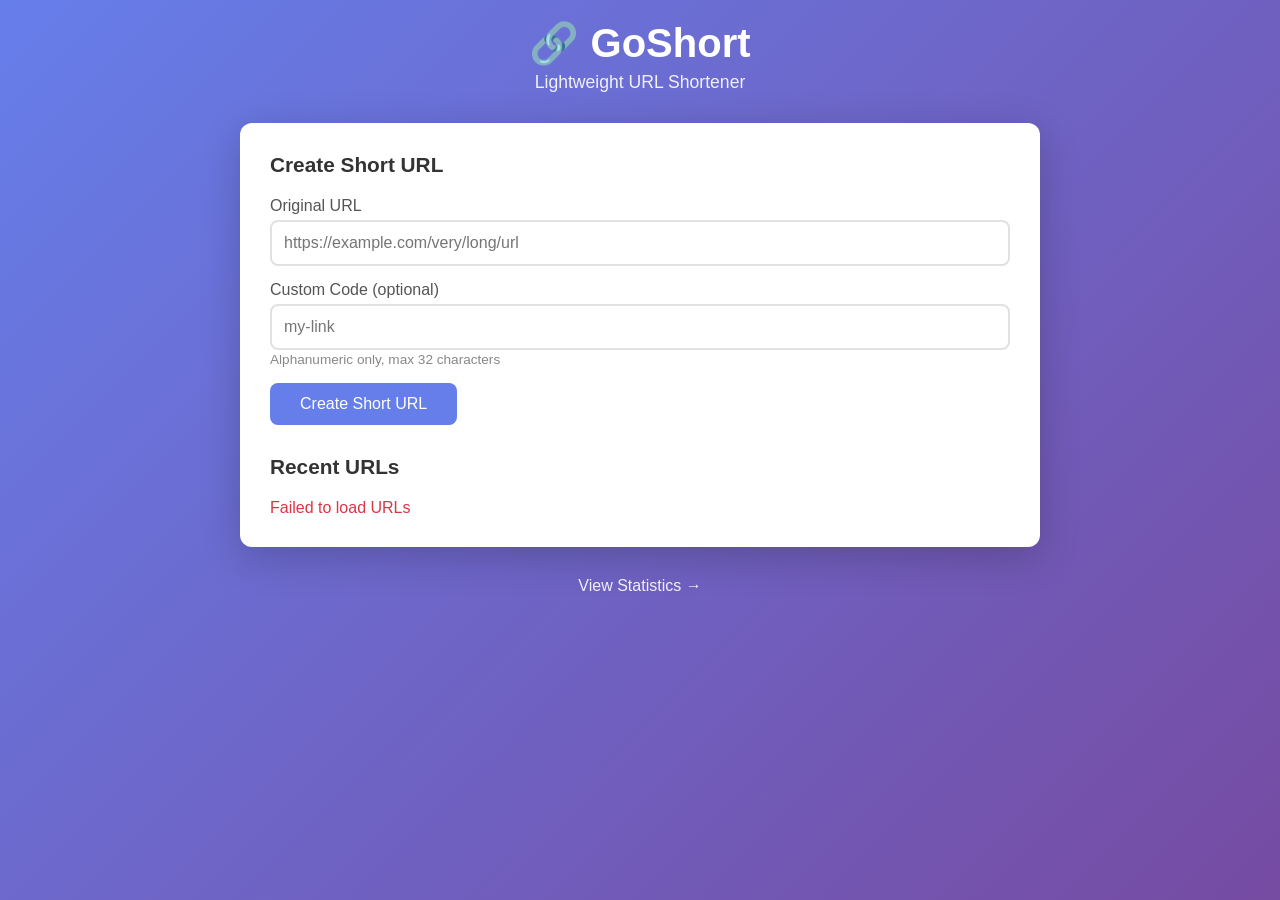
==== templates/index.html @ 1ff6a22d "Initial commit: GoShort URL shortener" ====
<!DOCTYPE html>
<html lang="en">
<head>
    <meta charset="UTF-8">
    <meta name="viewport" content="width=device-width, initial-scale=1.0">
    <title>GoShort - URL Shortener</title>
    <link rel="stylesheet" href="/static/css/style.css">
</head>
<body>
    <div class="container">
        <header>
            <h1>🔗 GoShort</h1>
            <p class="subtitle">Lightweight URL Shortener</p>
        </header>

        <main>
            <section class="create-form">
                <h2>Create Short URL</h2>
                <form id="shortenForm">
                    <div class="form-group">
                        <label for="url">Original URL</label>
                        <input type="url" id="url" name="url" placeholder="https://example.com/very/long/url" required>
                    </div>
                    <div class="form-group">
                        <label for="customCode">Custom Code (optional)</label>
                        <input type="text" id="customCode" name="custom_code" placeholder="my-link" pattern="[0-9A-Za-z]+">
                        <small>Alphanumeric only, max 32 characters</small>
                    </div>
                    <button type="submit">Create Short URL</button>
                </form>
                <div id="result" class="result hidden"></div>
            </section>

            <section class="url-list">
                <h2>Recent URLs</h2>
                <div id="urlsContainer">
                    <p class="loading">Loading...</p>
                </div>
            </section>
        </main>

        <footer>
            <a href="/stats">View Statistics →</a>
        </footer>
    </div>

    <script>
        const form = document.getElementById('shortenForm');
        const result = document.getElementById('result');
        const urlsContainer = document.getElementById('urlsContainer');

        form.addEventListener('submit', async (e) => {
            e.preventDefault();
            const url = document.getElementById('url').value;
            const customCode = document.getElementById('customCode').value;

            result.classList.add('hidden');
            result.className = 'result';

            try {
                const body = { url };
                if (customCode) body.custom_code = customCode;

                const response = await fetch('/api/shorten', {
                    method: 'POST',
                    headers: { 'Content-Type': 'application/json' },
                    body: JSON.stringify(body)
                });

                const data = await response.json();

                if (!response.ok) {
                    result.textContent = `Error: ${data.message || data.error}`;
                    result.classList.add('error');
                } else {
                    result.innerHTML = `
                        <strong>Short URL created!</strong><br>
                        <a href="${data.short_url}" target="_blank">${data.short_url}</a>
                    `;
                    result.classList.add('success');
                    form.reset();
                    loadURLs();
                }
                result.classList.remove('hidden');
            } catch (err) {
                result.textContent = `Network error: ${err.message}`;
                result.classList.add('error', 'hidden');
                result.classList.remove('hidden');
            }
        });

        async function loadURLs() {
            try {
                const response = await fetch('/api/urls');
                const data = await response.json();

                if (data.urls && data.urls.length > 0) {
                    urlsContainer.innerHTML = data.urls.map(url => `
                        <div class="url-item">
                            <div class="url-info">
                                <a href="${url.short_url}" target="_blank">${url.short_url}</a>
                                <span class="original">${url.original_url}</span>
                            </div>
                            <div class="url-stats">
                                <span class="clicks">${url.clicks} clicks</span>
                                <button onclick="deleteURL('${url.code}')" class="delete-btn">Delete</button>
                            </div>
                        </div>
                    `).join('');
                } else {
                    urlsContainer.innerHTML = '<p class="empty">No URLs yet. Create your first one above!</p>';
                }
            } catch (err) {
                urlsContainer.innerHTML = '<p class="error">Failed to load URLs</p>';
            }
        }

        async function deleteURL(code) {
            if (!confirm('Delete this short URL?')) return;

            try {
                const response = await fetch(`/api/urls/${code}`, { method: 'DELETE' });
                if (response.ok) {
                    loadURLs();
                } else {
                    alert('Failed to delete URL');
                }
            } catch (err) {
                alert('Network error');
            }
        }

        loadURLs();
    </script>
</body>
</html>
---- static/css/style.css ----
* {
    margin: 0;
    padding: 0;
    box-sizing: border-box;
}

body {
    font-family: -apple-system, BlinkMacSystemFont, 'Segoe UI', Roboto, Oxygen, Ubuntu, sans-serif;
    background: linear-gradient(135deg, #667eea 0%, #764ba2 100%);
    min-height: 100vh;
    padding: 20px;
}

.container {
    max-width: 800px;
    margin: 0 auto;
}

header {
    text-align: center;
    color: white;
    margin-bottom: 30px;
}

header h1 {
    font-size: 2.5rem;
    margin-bottom: 5px;
}

.subtitle {
    opacity: 0.9;
    font-size: 1.1rem;
}

main {
    background: white;
    border-radius: 12px;
    padding: 30px;
    box-shadow: 0 10px 40px rgba(0, 0, 0, 0.2);
}

h2 {
    color: #333;
    margin-bottom: 20px;
    font-size: 1.3rem;
}

.form-group {
    margin-bottom: 15px;
}

label {
    display: block;
    margin-bottom: 5px;
    color: #555;
    font-weight: 500;
}

input[type="url"],
input[type="text"] {
    width: 100%;
    padding: 12px;
    border: 2px solid #e1e1e1;
    border-radius: 8px;
    font-size: 1rem;
    transition: border-color 0.3s;
}

input:focus {
    outline: none;
    border-color: #667eea;
}

small {
    color: #888;
    font-size: 0.85rem;
}

button {
    background: #667eea;
    color: white;
    border: none;
    padding: 12px 30px;
    border-radius: 8px;
    font-size: 1rem;
    cursor: pointer;
    transition: background 0.3s;
}

button:hover {
    background: #5568d3;
}

.result {
    margin-top: 20px;
    padding: 15px;
    border-radius: 8px;
    text-align: center;
}

.result.success {
    background: #d4edda;
    color: #155724;
    border: 1px solid #c3e6cb;
}

.result.error {
    background: #f8d7da;
    color: #721c24;
    border: 1px solid #f5c6cb;
}

.hidden {
    display: none;
}

.url-list {
    margin-top: 30px;
}

.url-item {
    display: flex;
    justify-content: space-between;
    align-items: center;
    padding: 15px;
    border-bottom: 1px solid #eee;
}

.url-item:last-child {
    border-bottom: none;
}

.url-info {
    flex: 1;
    min-width: 0;
}

.url-info a {
    color: #667eea;
    text-decoration: none;
    font-weight: 500;
    display: block;
    margin-bottom: 3px;
}

.url-info a:hover {
    text-decoration: underline;
}

.url-info .original {
    display: block;
    font-size: 0.85rem;
    color: #888;
    white-space: nowrap;
    overflow: hidden;
    text-overflow: ellipsis;
}

.url-info .created {
    display: block;
    font-size: 0.8rem;
    color: #aaa;
    margin-top: 3px;
}

.url-stats {
    display: flex;
    align-items: center;
    gap: 15px;
}

.clicks {
    background: #f0f0f0;
    padding: 5px 12px;
    border-radius: 20px;
    font-size: 0.85rem;
    color: #666;
}

.clicks.big {
    font-size: 1.1rem;
    font-weight: 600;
    background: #667eea;
    color: white;
    padding: 8px 16px;
}

.delete-btn {
    background: #dc3545;
    padding: 6px 12px;
    font-size: 0.85rem;
}

.delete-btn:hover {
    background: #c82333;
}

.stats-summary {
    display: grid;
    grid-template-columns: 1fr 1fr;
    gap: 20px;
    margin-bottom: 30px;
}

.stat-card {
    background: linear-gradient(135deg, #667eea 0%, #764ba2 100%);
    color: white;
    padding: 20px;
    border-radius: 10px;
    text-align: center;
}

.stat-card h3 {
    color: rgba(255, 255, 255, 0.8);
    font-size: 0.9rem;
    margin-bottom: 10px;
}

.stat-value {
    font-size: 2rem;
    font-weight: 700;
}

.empty, .loading {
    text-align: center;
    color: #888;
    padding: 40px;
}

.error {
    color: #dc3545;
}

footer {
    text-align: center;
    margin-top: 30px;
}

footer a {
    color: white;
    text-decoration: none;
    opacity: 0.9;
}

footer a:hover {
    opacity: 1;
    text-decoration: underline;
}
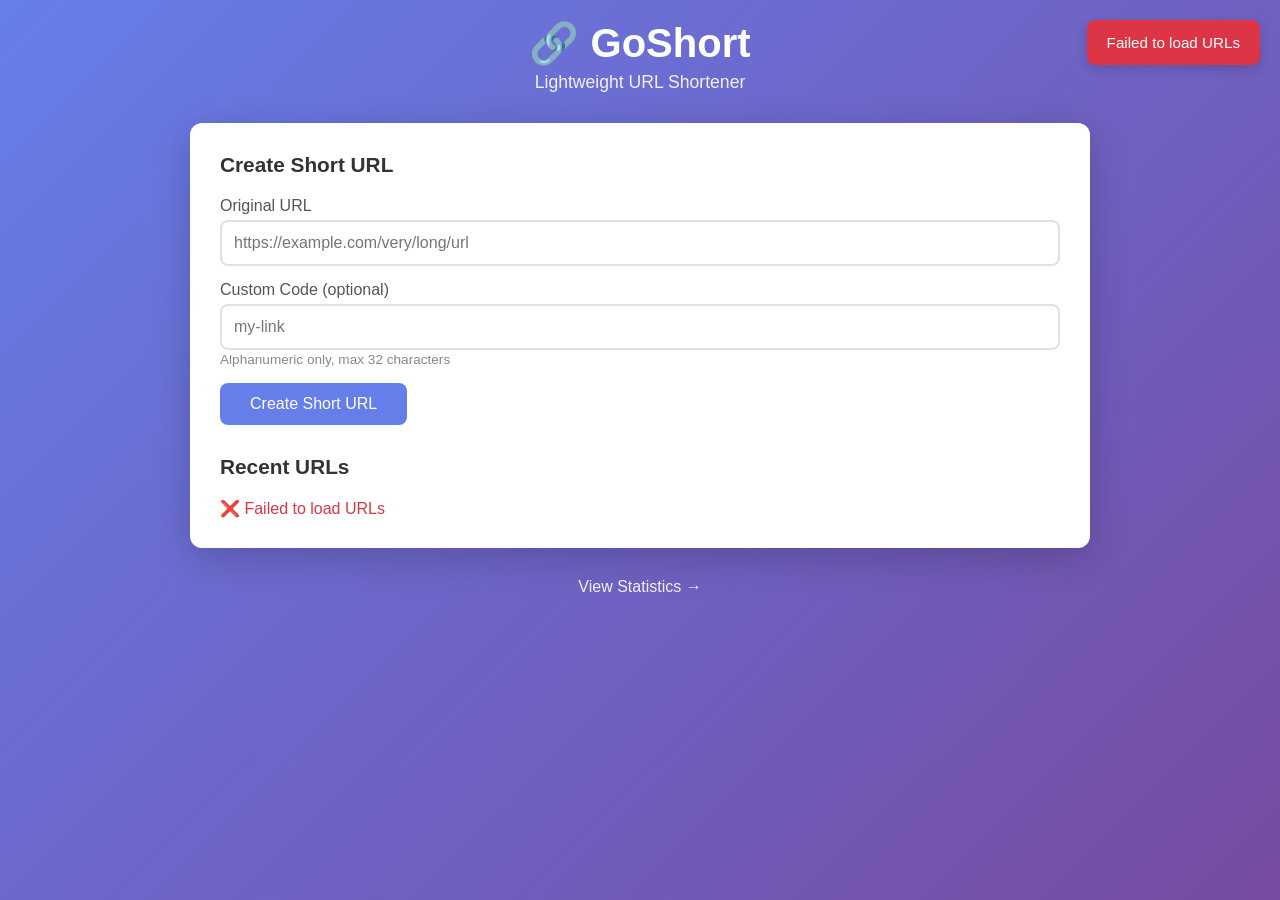
==== commit dc2f2134: "feat: enhance web UI with forms and dynamic content" ====
--- a/templates/index.html
+++ b/templates/index.html
@@ -23,10 +23,10 @@
                     </div>
                     <div class="form-group">
                         <label for="customCode">Custom Code (optional)</label>
-                        <input type="text" id="customCode" name="custom_code" placeholder="my-link" pattern="[0-9A-Za-z]+">
+                        <input type="text" id="customCode" name="custom_code" placeholder="my-link" pattern="[0-9A-Za-z]+" maxlength="32">
                         <small>Alphanumeric only, max 32 characters</small>
                     </div>
-                    <button type="submit">Create Short URL</button>
+                    <button type="submit" id="submitBtn">Create Short URL</button>
                 </form>
                 <div id="result" class="result hidden"></div>
             </section>
@@ -44,16 +44,55 @@
         </footer>
     </div>
 
+    <!-- Toast Notification Container -->
+    <div id="toastContainer" class="toast-container"></div>
+
     <script>
         const form = document.getElementById('shortenForm');
         const result = document.getElementById('result');
         const urlsContainer = document.getElementById('urlsContainer');
+        const submitBtn = document.getElementById('submitBtn');
+        const toastContainer = document.getElementById('toastContainer');
+
+        // Show toast notification
+        function showToast(message, type = 'info') {
+            const toast = document.createElement('div');
+            toast.className = `toast toast-${type}`;
+            toast.textContent = message;
+            toastContainer.appendChild(toast);
+
+            // Trigger animation
+            requestAnimationFrame(() => {
+                toast.classList.add('show');
+            });
+
+            // Auto-dismiss after 3 seconds
+            setTimeout(() => {
+                toast.classList.remove('show');
+                setTimeout(() => toast.remove(), 300);
+            }, 3000);
+        }
+
+        // Show inline result message
+        function showResult(message, isSuccess) {
+            result.textContent = message;
+            result.className = `result ${isSuccess ? 'success' : 'error'}`;
+            result.classList.remove('hidden');
+        }
 
         form.addEventListener('submit', async (e) => {
             e.preventDefault();
-            const url = document.getElementById('url').value;
-            const customCode = document.getElementById('customCode').value;
-
+            const url = document.getElementById('url').value.trim();
+            const customCode = document.getElementById('customCode').value.trim();
+
+            if (!url) {
+                showToast('Please enter a URL', 'error');
+                return;
+            }
+
+            // Disable button during request
+            submitBtn.disabled = true;
+            submitBtn.textContent = 'Creating...';
             result.classList.add('hidden');
             result.className = 'result';
 
@@ -70,26 +109,26 @@
                 const data = await response.json();
 
                 if (!response.ok) {
-                    result.textContent = `Error: ${data.message || data.error}`;
-                    result.classList.add('error');
+                    const errorMsg = data.message || data.error || 'Unknown error';
+                    showResult(`❌ ${errorMsg}`, false);
+                    showToast(`Failed: ${errorMsg}`, 'error');
                 } else {
-                    result.innerHTML = `
-                        <strong>Short URL created!</strong><br>
-                        <a href="${data.short_url}" target="_blank">${data.short_url}</a>
-                    `;
-                    result.classList.add('success');
+                    showResult(`✅ Short URL created! <a href="${data.short_url}" target="_blank">${data.short_url}</a>`, true);
+                    showToast('Short URL created successfully!', 'success');
                     form.reset();
                     loadURLs();
                 }
-                result.classList.remove('hidden');
-            } catch (err) {
-                result.textContent = `Network error: ${err.message}`;
-                result.classList.add('error', 'hidden');
-                result.classList.remove('hidden');
+            } catch (err) {
+                showResult(`❌ Network error: ${err.message}`, false);
+                showToast('Network error. Please try again.', 'error');
+            } finally {
+                submitBtn.disabled = false;
+                submitBtn.textContent = 'Create Short URL';
             }
         });
 
         async function loadURLs() {
+            urlsContainer.innerHTML = '<p class="loading">Loading...</p>';
             try {
                 const response = await fetch('/api/urls');
                 const data = await response.json();
@@ -98,38 +137,64 @@
                     urlsContainer.innerHTML = data.urls.map(url => `
                         <div class="url-item">
                             <div class="url-info">
-                                <a href="${url.short_url}" target="_blank">${url.short_url}</a>
-                                <span class="original">${url.original_url}</span>
+                                <a href="${url.short_url}" target="_blank" class="short-link">${url.short_url}</a>
+                                <span class="original" title="${escapeHtml(url.original_url)}">${escapeHtml(url.original_url)}</span>
+                                <span class="created">Created: ${formatDate(url.created_at)}</span>
                             </div>
                             <div class="url-stats">
-                                <span class="clicks">${url.clicks} clicks</span>
-                                <button onclick="deleteURL('${url.code}')" class="delete-btn">Delete</button>
+                                <span class="clicks" title="${url.clicks} clicks">${url.clicks} clicks</span>
+                                <button onclick="copyURL('${url.short_url}')" class="copy-btn" title="Copy">📋</button>
+                                <button onclick="deleteURL('${url.code}')" class="delete-btn" title="Delete">🗑️</button>
                             </div>
                         </div>
                     `).join('');
                 } else {
-                    urlsContainer.innerHTML = '<p class="empty">No URLs yet. Create your first one above!</p>';
+                    urlsContainer.innerHTML = '<p class="empty">No URLs yet. Create your first one above! 🚀</p>';
                 }
             } catch (err) {
-                urlsContainer.innerHTML = '<p class="error">Failed to load URLs</p>';
+                urlsContainer.innerHTML = '<p class="error">❌ Failed to load URLs</p>';
+                showToast('Failed to load URLs', 'error');
+            }
+        }
+
+        function escapeHtml(text) {
+            const div = document.createElement('div');
+            div.textContent = text;
+            return div.innerHTML;
+        }
+
+        function formatDate(dateStr) {
+            const date = new Date(dateStr);
+            return date.toLocaleDateString() + ' ' + date.toLocaleTimeString([], { hour: '2-digit', minute: '2-digit' });
+        }
+
+        async function copyURL(shortUrl) {
+            try {
+                await navigator.clipboard.writeText(shortUrl);
+                showToast('Copied to clipboard!', 'success');
+            } catch (err) {
+                showToast('Failed to copy', 'error');
             }
         }
 
         async function deleteURL(code) {
-            if (!confirm('Delete this short URL?')) return;
+            if (!confirm('Delete this short URL? This action cannot be undone.')) return;
 
             try {
                 const response = await fetch(`/api/urls/${code}`, { method: 'DELETE' });
                 if (response.ok) {
+                    showToast('URL deleted', 'success');
                     loadURLs();
                 } else {
-                    alert('Failed to delete URL');
+                    const data = await response.json();
+                    showToast(`Failed: ${data.message || 'Unknown error'}`, 'error');
                 }
             } catch (err) {
-                alert('Network error');
-            }
-        }
-
+                showToast('Network error', 'error');
+            }
+        }
+
+        // Initial load
         loadURLs();
     </script>
 </body>
--- a/static/css/style.css
+++ b/static/css/style.css
@@ -12,7 +12,7 @@
 }
 
 .container {
-    max-width: 800px;
+    max-width: 900px;
     margin: 0 auto;
 }
 
@@ -43,6 +43,15 @@
     color: #333;
     margin-bottom: 20px;
     font-size: 1.3rem;
+    display: flex;
+    align-items: center;
+    gap: 10px;
+}
+
+.url-count {
+    font-size: 0.9rem;
+    color: #888;
+    font-weight: normal;
 }
 
 .form-group {
@@ -63,12 +72,18 @@
     border: 2px solid #e1e1e1;
     border-radius: 8px;
     font-size: 1rem;
-    transition: border-color 0.3s;
+    transition: border-color 0.3s, box-shadow 0.3s;
 }
 
 input:focus {
     outline: none;
     border-color: #667eea;
+    box-shadow: 0 0 0 3px rgba(102, 126, 234, 0.1);
+}
+
+input.error {
+    border-color: #dc3545;
+    box-shadow: 0 0 0 3px rgba(220, 53, 69, 0.1);
 }
 
 small {
@@ -84,11 +99,20 @@
     border-radius: 8px;
     font-size: 1rem;
     cursor: pointer;
-    transition: background 0.3s;
+    transition: background 0.3s, transform 0.1s;
 }
 
 button:hover {
     background: #5568d3;
+}
+
+button:active {
+    transform: scale(0.98);
+}
+
+button:disabled {
+    background: #ccc;
+    cursor: not-allowed;
 }
 
 .result {
@@ -96,18 +120,26 @@
     padding: 15px;
     border-radius: 8px;
     text-align: center;
+    line-height: 1.6;
 }
 
 .result.success {
     background: #d4edda;
     color: #155724;
     border: 1px solid #c3e6cb;
+    animation: slideIn 0.3s ease;
 }
 
 .result.error {
     background: #f8d7da;
     color: #721c24;
     border: 1px solid #f5c6cb;
+    animation: shake 0.4s ease;
+}
+
+.result a {
+    color: #155724;
+    font-weight: 600;
 }
 
 .hidden {
@@ -124,10 +156,24 @@
     align-items: center;
     padding: 15px;
     border-bottom: 1px solid #eee;
+    transition: background 0.2s;
 }
 
 .url-item:last-child {
     border-bottom: none;
+}
+
+.url-item:hover {
+    background: #f9f9f9;
+}
+
+.url-rank {
+    font-size: 1.2rem;
+    font-weight: 700;
+    color: #667eea;
+    min-width: 30px;
+    text-align: center;
+    margin-right: 10px;
 }
 
 .url-info {
@@ -145,6 +191,10 @@
 
 .url-info a:hover {
     text-decoration: underline;
+}
+
+.url-info .short-link {
+    font-size: 1.05rem;
 }
 
 .url-info .original {
@@ -156,17 +206,22 @@
     text-overflow: ellipsis;
 }
 
-.url-info .created {
+.url-info .created, .url-info .expires {
     display: block;
     font-size: 0.8rem;
     color: #aaa;
     margin-top: 3px;
 }
 
+.url-info .expires {
+    color: #e67e22;
+}
+
 .url-stats {
     display: flex;
     align-items: center;
-    gap: 15px;
+    gap: 10px;
+    flex-shrink: 0;
 }
 
 .clicks {
@@ -185,9 +240,19 @@
     padding: 8px 16px;
 }
 
+.copy-btn {
+    background: #17a2b8;
+    padding: 6px 10px;
+    font-size: 0.85rem;
+}
+
+.copy-btn:hover {
+    background: #138496;
+}
+
 .delete-btn {
     background: #dc3545;
-    padding: 6px 12px;
+    padding: 6px 10px;
     font-size: 0.85rem;
 }
 
@@ -227,6 +292,10 @@
     padding: 40px;
 }
 
+.empty a {
+    color: #667eea;
+}
+
 .error {
     color: #dc3545;
 }
@@ -246,3 +315,105 @@
     opacity: 1;
     text-decoration: underline;
 }
+
+/* Toast Notifications */
+.toast-container {
+    position: fixed;
+    top: 20px;
+    right: 20px;
+    z-index: 9999;
+    display: flex;
+    flex-direction: column;
+    gap: 10px;
+}
+
+.toast {
+    padding: 14px 20px;
+    border-radius: 8px;
+    font-size: 0.95rem;
+    font-weight: 500;
+    box-shadow: 0 4px 12px rgba(0, 0, 0, 0.15);
+    opacity: 0;
+    transform: translateX(100%);
+    transition: all 0.3s ease;
+    max-width: 350px;
+}
+
+.toast.show {
+    opacity: 1;
+    transform: translateX(0);
+}
+
+.toast-success {
+    background: #28a745;
+    color: white;
+}
+
+.toast-error {
+    background: #dc3545;
+    color: white;
+}
+
+.toast-info {
+    background: #17a2b8;
+    color: white;
+}
+
+/* Top URL highlight */
+.top-url {
+    background: linear-gradient(90deg, rgba(102, 126, 234, 0.05) 0%, transparent 100%);
+    border-left: 3px solid #667eea;
+}
+
+.top-url .url-rank {
+    color: #f39c12;
+}
+
+/* Animations */
+@keyframes slideIn {
+    from {
+        opacity: 0;
+        transform: translateY(-10px);
+    }
+    to {
+        opacity: 1;
+        transform: translateY(0);
+    }
+}
+
+@keyframes shake {
+    0%, 100% { transform: translateX(0); }
+    20%, 60% { transform: translateX(-5px); }
+    40%, 80% { transform: translateX(5px); }
+}
+
+/* Responsive */
+@media (max-width: 600px) {
+    main {
+        padding: 20px;
+    }
+
+    .stats-summary {
+        grid-template-columns: 1fr;
+    }
+
+    .url-item {
+        flex-direction: column;
+        align-items: flex-start;
+        gap: 10px;
+    }
+
+    .url-stats {
+        width: 100%;
+        justify-content: flex-start;
+    }
+
+    .toast-container {
+        left: 20px;
+        right: 20px;
+    }
+
+    .toast {
+        max-width: 100%;
+    }
+}
